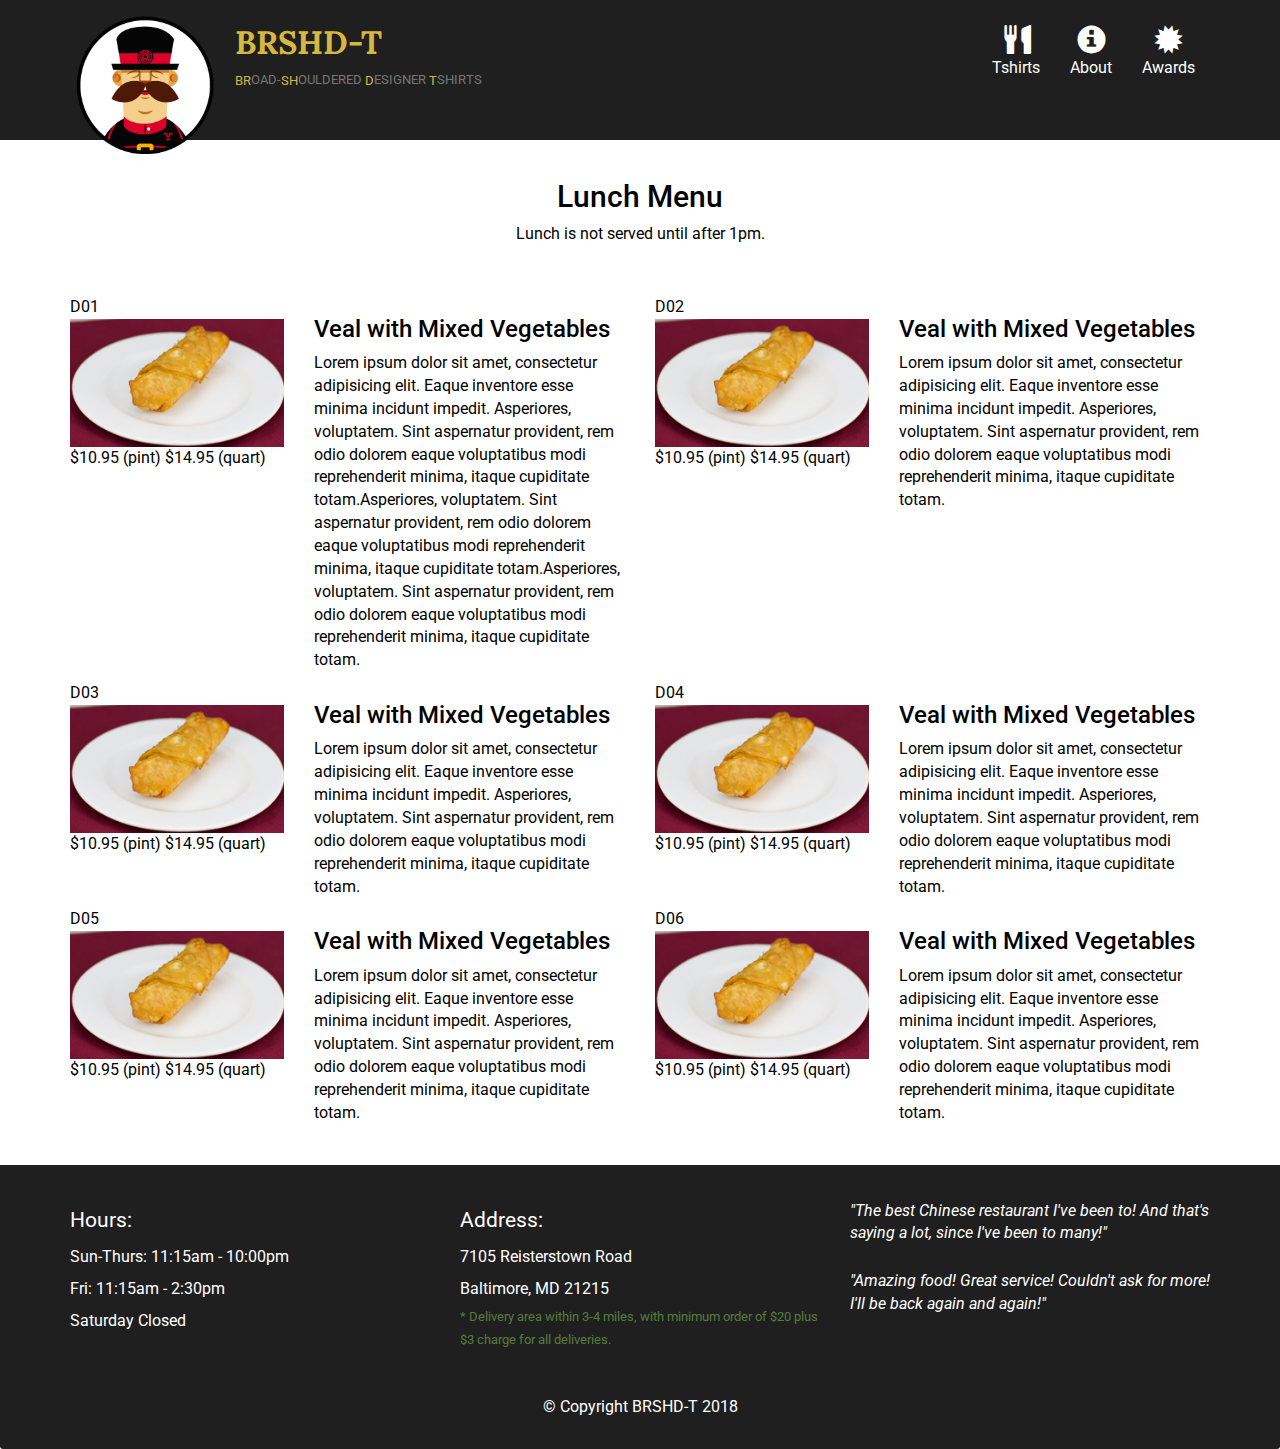
==== single-category.html @ 206543d7 "Footer, tshirt-collection and single-category" ====
<!doctype html>
<html lang="en">
  <head>
    <meta charset="utf-8">
    <meta http-equiv="X-UA-Compatible" content="IE=edge">
    <meta name="viewport" content="width=device-width, initial-scale=1">
    <title>BrShD: TSHIRTs for Broad-Shouldered Men</title>
    <link rel="stylesheet" href="css/bootstrap.min.css">
    <link rel="stylesheet" href="css/styles.css">
    <link href='https://fonts.googleapis.com/css?family=Oxygen:400,300,700' rel='stylesheet' type='text/css'>
    <link href="https://fonts.googleapis.com/css?family=Roboto" rel="stylesheet">
    <link href="https://fonts.googleapis.com/css?family=Lora" rel="stylesheet">
  </head>
<body>
  <header>
    <nav id="header-nav" class="navbar navbar-default"> 
      <div class="container">

        <div class="navbar-header">

          <a href="index.html" class="pull-left">  
            <div id="logo-img" alt="Logo image"></div>
          </a>
          
          <div class="navbar-brand">
            <a href="index.html"><h1 style="color:#D7B740">BrShD-T</h1>
            </a>
            <p>
              <!-- <img src="images/star-k-logo.png" alt="Kosher certification"> -->
                <span>
                  <span>Br</span>oad-<span>Sh</span>ouldered <span><br class="visible-ss hidden-xs hidden-sm hidden-md hidden-lg">D</span>esigner <span>T</span>shirts
                </span>
            </p>
          </div>
          
          <button type="button" class="navbar-toggle collapsed" data-toggle="collapse" data-target="#collapsable-nav" aria-expanded="false">
            <span class="sr-only">Toggle navigation</span>
            <span class="icon-bar"></span>
            <span class="icon-bar"></span>
            <span class="icon-bar"></span>
          </button>

        </div>


        <div id="collapsable-nav" class="collapse navbar-collapse">
           <ul id="nav-list" class="nav navbar-nav navbar-right">
            <li>
              <a href="tshirt-collections.html">
                <span class="glyphicon glyphicon-cutlery"></span><br class="hidden-xs"> Tshirts</a>
            </li>
            <li>
              <a href="#">
                <span class="glyphicon glyphicon-info-sign"></span><br class="hidden-xs"> About</a>
            </li>
            <li>
              <a href="#">
                <span class="glyphicon glyphicon-certificate"></span><br class="hidden-xs"> Awards</a>
            </li>
            <!-- <li id="phone" class="hidden-xs">
              <a href="tel:410-602-5008">
                <span>410-602-5008</span></a><div>* We Deliver</div>
            </li> -->
          </ul><!-- #nav-list -->
        </div><!-- .collapse .navbar-collapse -->

      </div><!-- .container -->
    </nav><!-- #header-nav -->
  </header>
    
  
  <div id="main-content" class="container">
    <h2 id="menu-categories-title" class="text-center">Lunch Menu</h2>
    <div class="text-center">Lunch is not served until after 1pm.</div>

    <section class="row">
      <div class="menu-item-tile col-md-6">
        <div class="row">
          <div class="col-sm-5">
            <div class="menu-item-photo">
              <div>D01</div>
              <img class="img-responsive" width="250" height="150" src="images/menu/B/B-1.jpg" alt="Item">
            </div>
            <div class="menu-item-price">$10.95<span> (pint)</span> $14.95 <span>(quart)</span></div>
          </div>
          <div class="menu-item-description col-sm-7">
            <h3 class="menu-item-title">Veal with Mixed Vegetables</h3>
            <p class="menu-item-details">Lorem ipsum dolor sit amet, consectetur adipisicing elit. Eaque inventore esse minima incidunt impedit. Asperiores, voluptatem. Sint aspernatur provident, rem odio dolorem eaque voluptatibus modi reprehenderit minima, itaque cupiditate totam.Asperiores, voluptatem. Sint aspernatur provident, rem odio dolorem eaque voluptatibus modi reprehenderit minima, itaque cupiditate totam.Asperiores, voluptatem. Sint aspernatur provident, rem odio dolorem eaque voluptatibus modi reprehenderit minima, itaque cupiditate totam.</p>
          </div>
        </div>
        <hr class="visible-xs">
      </div>

      <div class="menu-item-tile col-md-6">
        <div class="row">
          <div class="col-sm-5">
            <div class="menu-item-photo">
              <div>D02</div>
              <img class="img-responsive" width="250" height="150" src="images/menu/B/B-1.jpg" alt="Item">
            </div>
            <div class="menu-item-price">$10.95<span> (pint)</span> $14.95 <span>(quart)</span></div>
          </div>
          <div class="menu-item-description col-sm-7">
            <h3 class="menu-item-title">Veal with Mixed Vegetables</h3>
            <p class="menu-item-details">Lorem ipsum dolor sit amet, consectetur adipisicing elit. Eaque inventore esse minima incidunt impedit. Asperiores, voluptatem. Sint aspernatur provident, rem odio dolorem eaque voluptatibus modi reprehenderit minima, itaque cupiditate totam.</p>
          </div>
        </div>
        <hr class="visible-xs">
      </div>
      <!-- Add after every 2nd menu-item-tile -->
      <div class="clearfix visible-lg-block visible-md-block"></div>

      <div class="menu-item-tile col-md-6">
        <div class="row">
          <div class="col-sm-5">
            <div class="menu-item-photo">
              <div>D03</div>
              <img class="img-responsive" width="250" height="150" src="images/menu/B/B-1.jpg" alt="Item">
            </div>
            <div class="menu-item-price">$10.95<span> (pint)</span> $14.95 <span>(quart)</span></div>
          </div>
          <div class="menu-item-description col-sm-7">
            <h3 class="menu-item-title">Veal with Mixed Vegetables</h3>
            <p class="menu-item-details">Lorem ipsum dolor sit amet, consectetur adipisicing elit. Eaque inventore esse minima incidunt impedit. Asperiores, voluptatem. Sint aspernatur provident, rem odio dolorem eaque voluptatibus modi reprehenderit minima, itaque cupiditate totam.</p>
          </div>
        </div>
        <hr class="visible-xs">
      </div>

      <div class="menu-item-tile col-md-6">
        <div class="row">
          <div class="col-sm-5">
            <div class="menu-item-photo">
              <div>D04</div>
              <img class="img-responsive" width="250" height="150" src="images/menu/B/B-1.jpg" alt="Item">
            </div>
            <div class="menu-item-price">$10.95<span> (pint)</span> $14.95 <span>(quart)</span></div>
          </div>
          <div class="menu-item-description col-sm-7">
            <h3 class="menu-item-title">Veal with Mixed Vegetables</h3>
            <p class="menu-item-details">Lorem ipsum dolor sit amet, consectetur adipisicing elit. Eaque inventore esse minima incidunt impedit. Asperiores, voluptatem. Sint aspernatur provident, rem odio dolorem eaque voluptatibus modi reprehenderit minima, itaque cupiditate totam.</p>
          </div>
        </div>
        <hr class="visible-xs">
      </div>
      <!-- Add after every 2nd menu-item-tile -->
      <div class="clearfix visible-lg-block visible-md-block"></div>

      <div class="menu-item-tile col-md-6">
        <div class="row">
          <div class="col-sm-5">
            <div class="menu-item-photo">
              <div>D05</div>
              <img class="img-responsive" width="250" height="150" src="images/menu/B/B-1.jpg" alt="Item">
            </div>
            <div class="menu-item-price">$10.95<span> (pint)</span> $14.95 <span>(quart)</span></div>
          </div>
          <div class="menu-item-description col-sm-7">
            <h3 class="menu-item-title">Veal with Mixed Vegetables</h3>
            <p class="menu-item-details">Lorem ipsum dolor sit amet, consectetur adipisicing elit. Eaque inventore esse minima incidunt impedit. Asperiores, voluptatem. Sint aspernatur provident, rem odio dolorem eaque voluptatibus modi reprehenderit minima, itaque cupiditate totam.</p>
          </div>
        </div>
        <hr class="visible-xs">
      </div>

      <div class="menu-item-tile col-md-6">
        <div class="row">
          <div class="col-sm-5">
            <div class="menu-item-photo">
              <div>D06</div>
              <img class="img-responsive" width="250" height="150" src="images/menu/B/B-1.jpg" alt="Item">
            </div>
            <div class="menu-item-price">$10.95<span> (pint)</span> $14.95 <span>(quart)</span></div>
          </div>
          <div class="menu-item-description col-sm-7">
            <h3 class="menu-item-title">Veal with Mixed Vegetables</h3>
            <p class="menu-item-details">Lorem ipsum dolor sit amet, consectetur adipisicing elit. Eaque inventore esse minima incidunt impedit. Asperiores, voluptatem. Sint aspernatur provident, rem odio dolorem eaque voluptatibus modi reprehenderit minima, itaque cupiditate totam.</p>
          </div>
        </div>
        <hr class="visible-xs">
      </div>
      <!-- Add after every 2nd menu-item-tile -->
      <div class="clearfix visible-lg-block visible-md-block"></div>

    </section>

  </div><!-- End of #main-content -->

  <footer class="panel-footer">
    <div class="container">
      <div class="row">
        <section id="hours" class="col-sm-4">
          <span>Hours:</span><br>
          Sun-Thurs: 11:15am - 10:00pm<br>
          Fri: 11:15am - 2:30pm<br>
          Saturday Closed
          <hr class="visible-xs">
        </section>
        <section id="address" class="col-sm-4">
          <span>Address:</span><br>
          7105 Reisterstown Road<br>
          Baltimore, MD 21215
          <p>* Delivery area within 3-4 miles, with minimum order of $20 plus $3 charge for all deliveries.</p>
          <hr class="visible-xs">
        </section>
        <section id="testimonials" class="col-sm-4">
          <p>"The best Chinese restaurant I've been to! And that's saying a lot, since I've been to many!"</p>
          <p>"Amazing food! Great service! Couldn't ask for more! I'll be back again and again!"</p>
        </section>
      </div> <!-- End of row -->
      <div class="text-center">&copy; Copyright BRSHD-T 2018</div>
    </div>
  </footer>




  <!-- jQuery (Bootstrap JS plugins depend on it) -->
  <script src="js/jquery-2.1.4.min.js"></script>
  <script src="js/bootstrap.min.js"></script>
  <script src="js/script.js"></script>
</body>
</html>
---- css/styles.css ----
body {
  font-size: 16px;
  color: #fff;
  background-color: #fff; /*#5aadbb;*/
  font-family: 'Roboto', sans-serif;
}

/** HEADER **/
#header-nav {
  background-color: #1f1f1f;
  border-radius: 0;
  border: 0;
}

#logo-img {
  background: url('../images/yeoman-logo.png') no-repeat;
  width: 150px;
  height: 150px;
  margin: 10px 15px -20px 0; 

  /*background: url('../images/restaurant-logo_large.png') no-repeat;
  width: 150px;
  height: 150px;
  margin: 10px 15px 10px 0;*/

  /*display: block;*/
  /* top: -.5em; */
  /*position: absolute;*/
  /*content: "";*/
  background-size: 100%;
}

.navbar-brand {
  padding-top: 40px;
}

.navbar-brand h1 { /* Restaurant name */
  font-family: 'Lora', serif;
  color: #fff;
  font-size: 1.8em;
  text-transform: uppercase;
  font-weight: bold;
  /*text-shadow: 1px 1px 1px #222;*/
  margin-top: -10px;
  margin-bottom: 0px;
  line-height: .75;
}

.navbar-brand a:hover, .navbar-brand a:focus {
  text-decoration: none;
}

.navbar-brand p { /* Kosher cert */
  /*color: #000;*/
  text-transform: uppercase;
  font-size: .7em;
  margin-top: 15px;
  /*margin-bottom: 10px;*/
}

.navbar-brand p span { /* Star-K */
  vertical-align: middle;
}

.navbar-brand p span span { /* Golden letters */
  color:#D7B740;
}


#nav-list {
  margin-top: 10px;
}

#nav-list a {
  color: #fff;
  text-align: center;
}

#nav-list a:hover {
  background: gray;
}

#nav-list a span {
  font-size: 1.8em;
}

#phone {
  margin-top: 5px;
}

#phone a { /* Phone number */
  text-align: right;
  padding-bottom: 0;
}
#phone div { /* We Deliver */
  color: #557c3e;
  text-align: right;
  padding-right: 15px;
}

.navbar-header button.navbar-toggle, .navbar-header .icon-bar {
  border: 1px solid #fff;
}
.navbar-header button.navbar-toggle {
  clear: both;
  margin-top: -50px;
}

/* END HEADER */


/* HOME PAGE */

/*.container .jumbotron {
  box-shadow: 0 0 50px #3F0C1F;
  border: 2px solid #3F0C1F;
}*/

#main-content {
  color:#000;
  /*font-family: 'Roboto', sans-serif;*/
}

/*#main-content h2{
  color:#D7B740;
}*/

#menu-tile, #specials-tile, #map-tile {
  height: 250px;
  width: 100%;
  margin-bottom: 15px;
  position: relative;
  border: 2px solid #3F0C1F;
  overflow: hidden;
}

#menu-tile:hover, #specials-tile:hover, #map-tile:hover {
  box-shadow: 0 1px 5px 1px #cccccc;
}

#menu-tile {
  background: url('../images/menu-tile.jpg') no-repeat;
  background-position: center;
}
#specials-tile {
  background: url('../images/specials-tile.jpg') no-repeat;
  background-position: center;
}

#menu-tile span, #specials-tile span, #map-tile span {
  position: absolute;
  bottom: 0;
  right: 0;
  width: 100%;
  text-align: center;
  font-size: 1.6em;
  text-transform: uppercase;
  background-color: #000;
  color: #fff;
  opacity: .8;
}
/* END HOME PAGE */


/* FOOTER */
.panel-footer {
  margin-top: 30px;
  padding-top: 35px;
  padding-bottom: 30px;
  background-color: #1f1f1f;;
  border-top: 0;
}
.panel-footer div.row {
  margin-bottom: 35px;
}
#hours, #address {
  line-height: 2;
}
#hours > span, #address > span {
  font-size: 1.3em;
}
#address p {
  color: #557c3e;
  font-size: .8em;
  line-height: 1.8;
}
#testimonials {
  font-style: italic;
}
#testimonials p:nth-child(2) {
  margin-top: 25px;
}
/* END FOOTER */


/* MENU CATEGORIES PAGE */
.category-tile { 
  position: relative;
  /*border: 2px solid #3F0C1F;*/
  overflow: hidden;
  width: 200px;
  height: 200px;
  margin: 0 auto 15px;
}
.category-tile span {
  position: absolute;
  bottom: 0;
  right: 0;
  width: 100%;
  text-align: center;
  font-size: 1.2em;
  text-transform: uppercase;
  background-color: #000;
  color: #fff;
  opacity: .8;
}
.category-tile:hover {
  box-shadow: 0 1px 5px 1px #cccccc;
}

#menu-categories-title + div {
  margin-bottom: 50px;
}
/* END MENU CATEGORIES PAGE */


/********************************************MEDIA QUERIES********************************************/

/********** Large devices only **********/
@media (min-width: 1200px) {
  
  /* Home Page */
   .container .jumbotron {
    background: url('../images/jumbotron_1200.jpg') no-repeat;
    height: 675px;
    margin-top: 15px;
    /*border: 1px solid #000;*/
  }
 /* End Home Page */
}

/********** Medium devices only **********/
@media (min-width: 992px) and (max-width: 1199px) {
  /* Header */
 /* #logo-img {
    background: url('../images/yeoman-logo.png') no-repeat;
    width: 120px;
    height: 120px;
    margin: 5px 5px -15px 0;
    background-size: 100%;
  }
  /* End Header */

  /* Home Page */
  .container .jumbotron {
    background: url('../images/jumbotron_992.jpg') no-repeat;
    height: 558px;
    margin-top: 15px;
  }
  /* End Home Page */
}

/********** Small devices only **********/
@media (min-width: 768px) and (max-width: 991px) {
  /* Header */
  /*#logo-img {
    background: url('../images/yeoman-logo.png') no-repeat;
    width: 120px;
    height: 120px;
    margin: 5px 5px -15px 0;
    background-size: 100%;
  }*/
  /* End Header */

  /* Home Page */
  .container .jumbotron {
    background: url('../images/jumbotron_768.jpg') no-repeat;
    height: 432px;
    margin-top: 15px;
  }
  /* End Home Page */
}

/********** Extra small devices only **********/
@media (max-width: 767px) {
  /* Header */
  #logo-img {
    background: url('../images/yeoman-logo.png') no-repeat;
    width: 90px;
    height: 90px;
    margin: 5px 0 -10px 5px;
    background-size: 100%;
  }
 
  .navbar-brand {
    margin-left: -5px;
    padding-top: 20px;
    /*height: 80px;*/
  }
  .navbar-brand h1 { /* Restaurant name */
    padding-top: 10px;
    /*font-size: 5vw;*/ /* 1vw = 1% of viewport width */
  }
  .navbar-brand p { /* Kosher cert */
    font-size: .55em;
    margin-top: 12px;
  }
  .navbar-brand p img { /* Star-K */
    height: 20px;
  }

  #collapsable-nav a { /* Collapsed nav menu text */
    font-size: 1.2em;
  }
  #collapsable-nav a span { /* Collapsed nav menu glyph */
    font-size: 1em;
    margin-right: 5px;
  }

  #call-btn > a {
    font-size: 1.5em;
    display: block;
    margin: 0 20px;
    padding: 10px;
    border: 2px solid #fff;
    background-color: #f6b319;
    color: #951c49;
  }
  #xs-deliver {
    margin-top: 5px;
    font-size: .7em;
    letter-spacing: .1em;
    text-transform: uppercase;
  }
  /* End Header */

  /* Home Page */
  .container .jumbotron {
    margin-top: 15px;
    padding: 0;
  }

  #menu-tile, #specials-tile {
    width: 360px;
    margin: 0 auto 15px;
  }
  /* End Home Page */


  /* Footer */
  .panel-footer section {
    margin-bottom: 30px;
    text-align: center;
  }
  .panel-footer section:nth-child(3) {
    margin-bottom: 0; /* margin already exists on the whole row */
  }
  .panel-footer section hr {
    width: 50%;
  }
  /* End Footer */

}

/********** Super extra small devices Only :-) (e.g., iPhone 4) **********/
@media (max-width: 407px) {
  /* Header */

  #logo-img {
    background: url('../images/yeoman-logo.png') no-repeat;
    width: 90px;
    height: 90px;
    margin: 10px 0px -60px -20px;
    background-size: 100%;
  }

  /*.hidden-ss {
    display: none !important;
  }
*/
  .navbar-header button.navbar-toggle {
    clear: both;
    margin-top: 10px;
  }
    
  .visible-xxs {
    display: block !important;
  }

  /* End Header */
  
  /* Home page */
  #menu-tile, #specials-tile {
    width: 280px;
    margin: 0 auto 15px;
  }

  .col-xxs-12 {
    position: relative;
    min-height: 1px;
    padding-right: 15px;
    padding-left: 15px;
    float: left;
    width: 100%;
  }
  /* End Home */

}
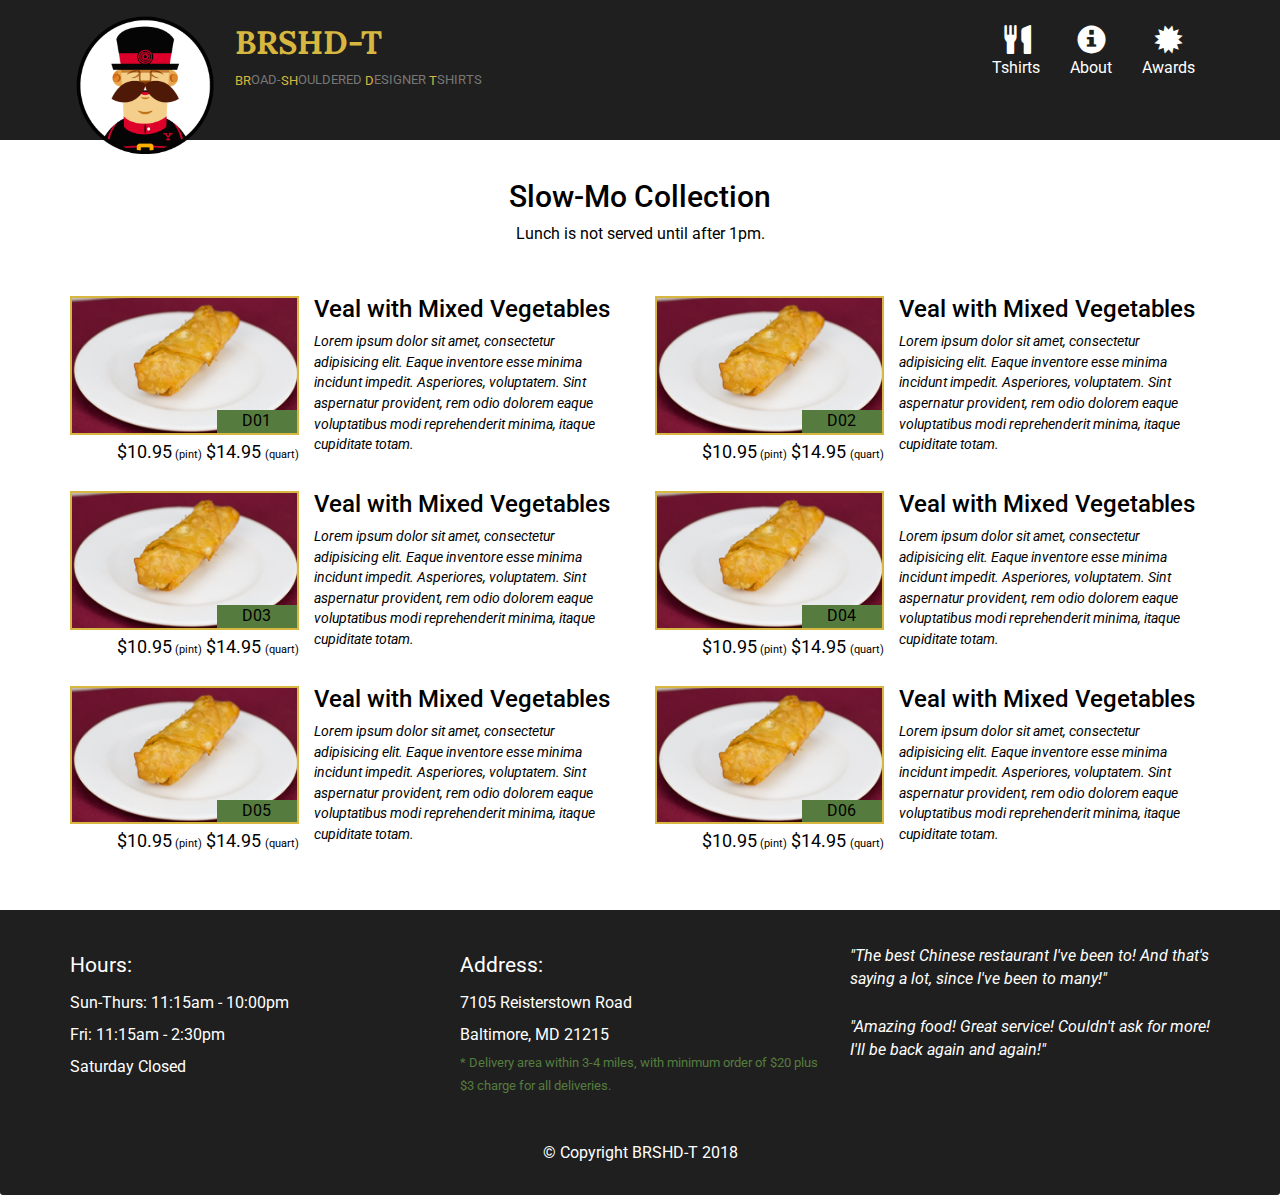
==== commit 16d26f54: "special page" ====
--- a/single-category.html
+++ b/single-category.html
@@ -28,7 +28,7 @@
             <p>
               <!-- <img src="images/star-k-logo.png" alt="Kosher certification"> -->
                 <span>
-                  <span>Br</span>oad-<span>Sh</span>ouldered <span><br class="visible-ss hidden-xs hidden-sm hidden-md hidden-lg">D</span>esigner <span>T</span>shirts
+                  <span>Br</span>oad-<span>Sh</span>ouldered <span><br class="visible-xxs hidden-xs hidden-sm hidden-md hidden-lg">D</span>esigner <span>T</span>shirts
                 </span>
             </p>
           </div>
@@ -45,6 +45,10 @@
 
         <div id="collapsable-nav" class="collapse navbar-collapse">
            <ul id="nav-list" class="nav navbar-nav navbar-right">
+            <li class="visible-xs">
+              <a href="index.html">
+                <span class="glyphicon glyphicon-home"></span> Home</a>
+            </li>
             <li>
               <a href="tshirt-collections.html">
                 <span class="glyphicon glyphicon-cutlery"></span><br class="hidden-xs"> Tshirts</a>
@@ -70,7 +74,7 @@
     
   
   <div id="main-content" class="container">
-    <h2 id="menu-categories-title" class="text-center">Lunch Menu</h2>
+    <h2 id="menu-categories-title" class="text-center">Slow-Mo Collection</h2>
     <div class="text-center">Lunch is not served until after 1pm.</div>
 
     <section class="row">
@@ -85,7 +89,7 @@
           </div>
           <div class="menu-item-description col-sm-7">
             <h3 class="menu-item-title">Veal with Mixed Vegetables</h3>
-            <p class="menu-item-details">Lorem ipsum dolor sit amet, consectetur adipisicing elit. Eaque inventore esse minima incidunt impedit. Asperiores, voluptatem. Sint aspernatur provident, rem odio dolorem eaque voluptatibus modi reprehenderit minima, itaque cupiditate totam.Asperiores, voluptatem. Sint aspernatur provident, rem odio dolorem eaque voluptatibus modi reprehenderit minima, itaque cupiditate totam.Asperiores, voluptatem. Sint aspernatur provident, rem odio dolorem eaque voluptatibus modi reprehenderit minima, itaque cupiditate totam.</p>
+            <p class="menu-item-details">Lorem ipsum dolor sit amet, consectetur adipisicing elit. Eaque inventore esse minima incidunt impedit. Asperiores, voluptatem. Sint aspernatur provident, rem odio dolorem eaque voluptatibus modi reprehenderit minima, itaque cupiditate totam.</p>
           </div>
         </div>
         <hr class="visible-xs">
--- a/css/styles.css
+++ b/css/styles.css
@@ -223,6 +223,51 @@
 }
 /* END MENU CATEGORIES PAGE */
 
+/* SINGLE CATEGORY PAGE */
+.menu-item-tile {
+  margin-bottom: 25px;
+}
+.menu-item-tile hr {
+  width: 80%;
+}
+.menu-item-tile .menu-item-price {
+  font-size: 1.1em;
+  text-align: right;
+  margin-top: -15px;
+  margin-right: -15px;
+}
+.menu-item-tile .menu-item-price span {
+  font-size: .6em;
+}
+.menu-item-photo {
+  position: relative;
+  border: 2px solid #D7B740;; 
+  overflow: hidden;
+  padding: 0;
+  margin-right: -15px;
+  margin-left: auto;
+  margin-bottom: 20px;
+  max-width: 250px;
+}
+.menu-item-photo div {
+  position: absolute;
+  bottom: 0;
+  right: 0;
+  width: 80px;
+  background-color: #557c3e;
+  text-align: center;
+}
+.menu-item-description {
+  padding-right: 30px;
+}
+h3.menu-item-title {
+  margin: 0 0 10px;
+}
+.menu-item-details {
+  font-size: .9em;
+  font-style: italic;
+}
+/* END SINGLE CATEGORY PAGE */
 
 /********************************************MEDIA QUERIES********************************************/
 
@@ -344,6 +389,21 @@
     width: 360px;
     margin: 0 auto 15px;
   }
+
+/* SINGLE CATEGORY PAGE */
+
+  .menu-item-photo {
+    margin-right: auto;
+  }
+  .menu-item-tile .menu-item-price {
+    text-align: center;
+  }
+  .menu-item-description {
+    text-align: center;
+  }
+
+  /* END SINGLE CATEGORY PAGE */
+
   /* End Home Page */
 
 
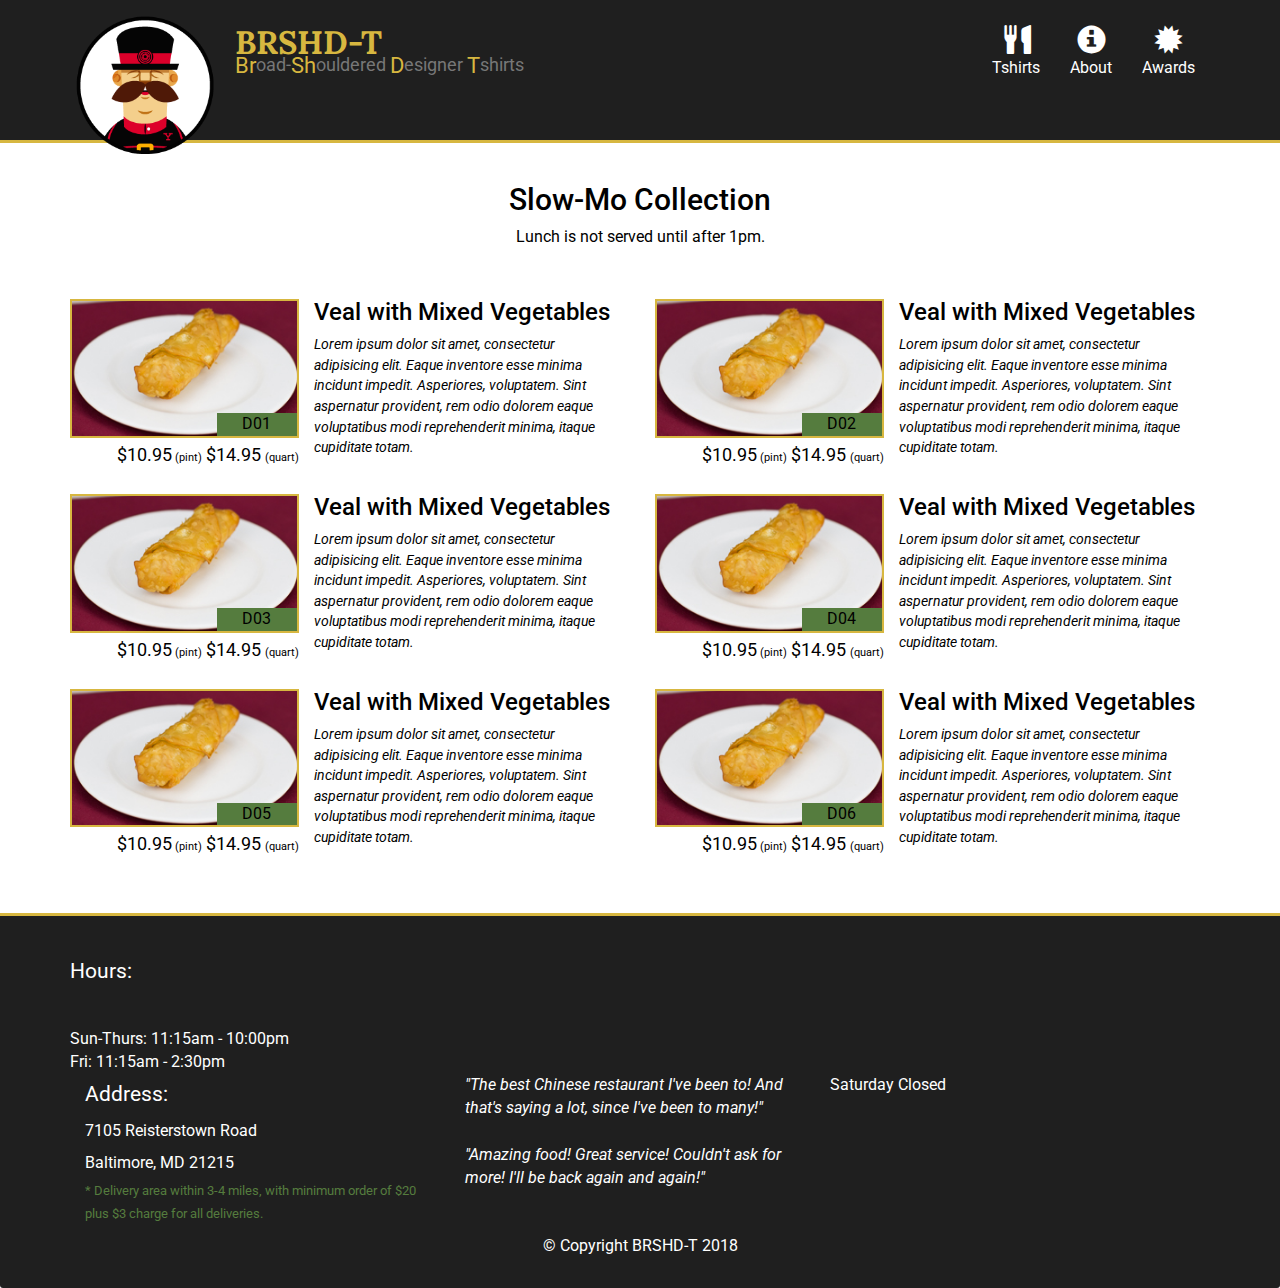
==== commit c8a12775: "changes" ====
--- a/single-category.html
+++ b/single-category.html
@@ -4,7 +4,7 @@
     <meta charset="utf-8">
     <meta http-equiv="X-UA-Compatible" content="IE=edge">
     <meta name="viewport" content="width=device-width, initial-scale=1">
-    <title>BrShD: TSHIRTs for Broad-Shouldered Men</title>
+    <title>BRSHD-T: TSHIRTs for Broad-Shouldered Men</title>
     <link rel="stylesheet" href="css/bootstrap.min.css">
     <link rel="stylesheet" href="css/styles.css">
     <link href='https://fonts.googleapis.com/css?family=Oxygen:400,300,700' rel='stylesheet' type='text/css'>
@@ -23,7 +23,7 @@
           </a>
           
           <div class="navbar-brand">
-            <a href="index.html"><h1 style="color:#D7B740">BrShD-T</h1>
+            <a href="index.html"><h1>BrShD-T</h1>
             </a>
             <p>
               <!-- <img src="images/star-k-logo.png" alt="Kosher certification"> -->
@@ -194,7 +194,7 @@
     <div class="container">
       <div class="row">
         <section id="hours" class="col-sm-4">
-          <span>Hours:</span><br>
+          <span>Hours:</div>
           Sun-Thurs: 11:15am - 10:00pm<br>
           Fri: 11:15am - 2:30pm<br>
           Saturday Closed
--- a/css/styles.css
+++ b/css/styles.css
@@ -10,6 +10,7 @@
   background-color: #1f1f1f;
   border-radius: 0;
   border: 0;
+  border-bottom: 3px solid #D7B740;
 }
 
 #logo-img {
@@ -34,9 +35,9 @@
   padding-top: 40px;
 }
 
-.navbar-brand h1 { /* Restaurant name */
+.navbar-brand h1 { /* Brand name */
   font-family: 'Lora', serif;
-  color: #fff;
+  color: #D7B740;
   font-size: 1.8em;
   text-transform: uppercase;
   font-weight: bold;
@@ -50,8 +51,12 @@
   text-decoration: none;
 }
 
-.navbar-brand p { /* Kosher cert */
-  /*color: #000;*/
+.navbar-brand#slogan:hover, .navbar-brand#slogan:focus  {
+  text-decoration: none;
+}
+
+.navbar-brand p#slogan { /* Brand Slogan */
+  color: silver;
   text-transform: uppercase;
   font-size: .7em;
   margin-top: 15px;
@@ -64,6 +69,7 @@
 
 .navbar-brand p span span { /* Golden letters */
   color:#D7B740;
+  font-size: 1.2em;
 }
 
 
@@ -130,7 +136,7 @@
   width: 100%;
   margin-bottom: 15px;
   position: relative;
-  border: 2px solid #3F0C1F;
+  border: 2px solid #D7B740;
   overflow: hidden;
 }
 
@@ -167,8 +173,8 @@
   margin-top: 30px;
   padding-top: 35px;
   padding-bottom: 30px;
-  background-color: #1f1f1f;;
-  border-top: 0;
+  background-color: #1f1f1f;
+  border-top: 3px solid #D7B740;
 }
 .panel-footer div.row {
   margin-bottom: 35px;
